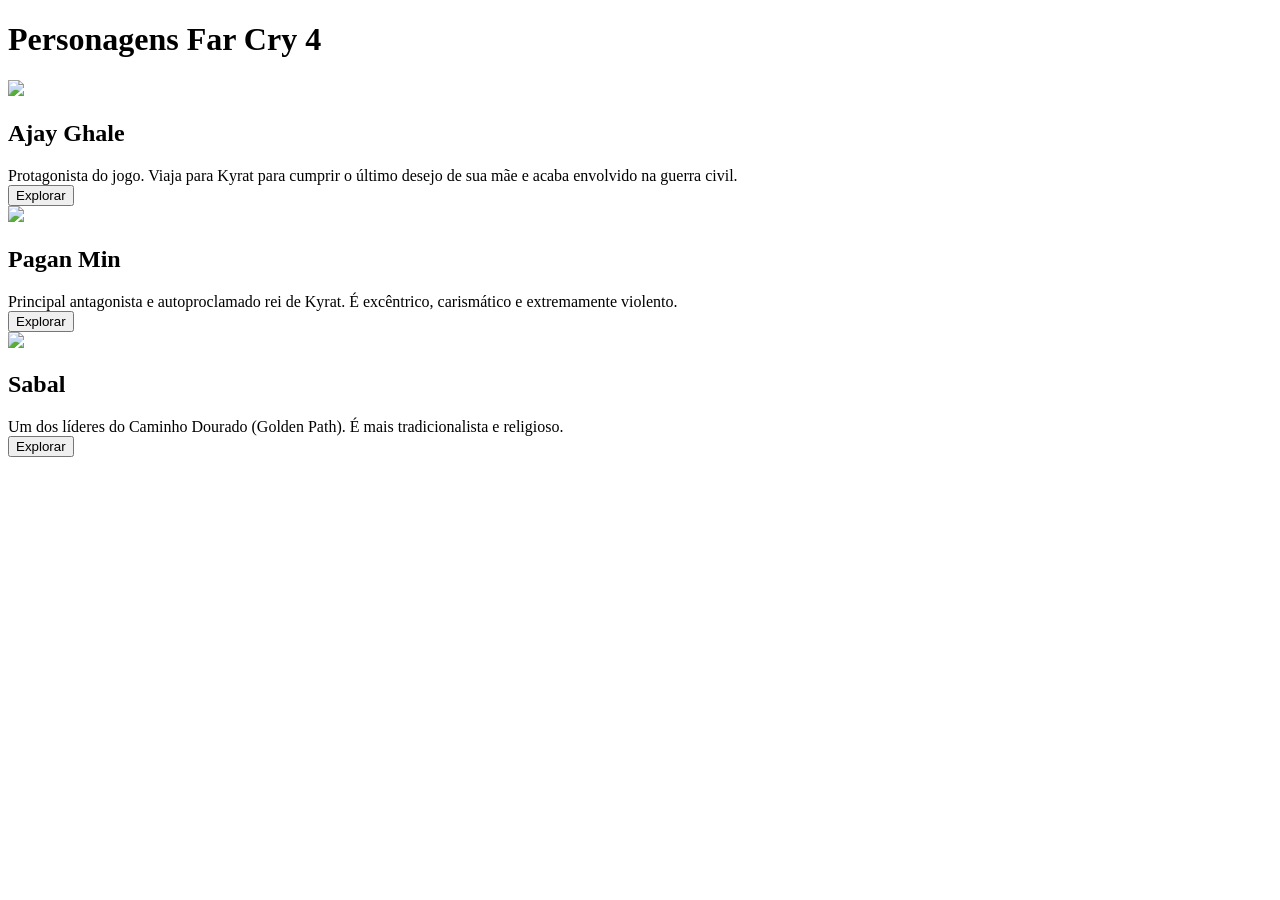
==== Programação web/index.html @ 11e2a89f "Add files via upload" ====
<!DOCTYPE html>
<html lang="pt-br">
<head>
    <meta charset="UTF-8">
    <title>Far cry 4</title>
    <link rel="stylesheet" href="style.css">
</head>
<body>
    <audio id="musica" loop>
        <source src="Musica.wav" type="audio/wav">
    </audio>
    <h1>Personagens Far Cry 4</h1>
    <script>
        const musica = document.getElementById("musica");

        function iniciarMusica() {
            musica.play().catch(() => {
                console.log("O navegador bloqueou o áudio automático.");
            });
        }

        // Quando clicar na página
        document.addEventListener("click", iniciarMusica);

        // Quando voltar para a página
        window.addEventListener("pageshow", iniciarMusica);
    </script>
    <div class="Personagens">
        <div class="card">
            <div class="card-imagem">
                <img class="card-img" src="https://assetsio.gnwcdn.com/far_cry_4_hero.jpg?width=2048&height=2048&fit=bounds&quality=85&format=jpg&auto=webp">
            </div>
            <div class="card-corpo">
                <h2>Ajay Ghale</h2>
                <div class="card-texto">
                    Protagonista do jogo. Viaja para Kyrat para cumprir o último desejo de sua mãe e acaba envolvido na guerra civil.
                </div>
                <div class="card-acao">
                    <button onclick="window.location.href='https://www.google.com/search?q=Ajay+Ghale+Far+Cry+4'">
                        Explorar
                    </button>
                </div>
            </div>
        </div>
        <div class="card">
            <div class="card-imagem">
                <img class="card-img" src="https://images.openai.com/static-rsc-4/2H_R1xKrryI7bJ6tK5zbQ6PTry-y8MIklDi1NeMacF4oKt3eIjLvYhZdxTAIlI6Sjt3_Zy3ck2coGHu7f5Nj6tB8HASZrHaJ635g9jFnHQ2R3f_cDutwd0rOvLWYRlbmIp874PWXQA6JX-oqsk0-YJfujt2PwFnIc8UIR2XjCdLzoRZdBOZxLE6aWz5kz4TE?purpose=fullsize">
            </div>
            <div class="card-corpo">
                <h2>Pagan Min</h2>
                <div class="card-texto">
                    Principal antagonista e autoproclamado rei de Kyrat. É excêntrico, carismático e extremamente violento.
                </div>
                <div class="card-acao">
                    <button onclick="window.location.href='https://www.google.com/search?q=Pagan+Min+Far+Cry+4'">
                        Explorar
                    </button>
                </div>
            </div>
        </div>
        <div class="card">
            <div class="card-imagem">
                <img class="card-img" src="https://images.openai.com/static-rsc-4/d_4OUJDxi0tcg_82kot0tisNOWjFaK3k_U--iJzrTFYm9r0DzQXXtd1-bO5Wwn6jSzxg3yJoS4aawUSFupm_2DUQxyPTsS9FhXgy5T7YfMYBtp8s9tJ7fDJ4O8akraawWl7AlUfPx4SQZ9A9tcmiZpQh9FD1dU0MCocPvQYUNHXdEoBbYZlh6jJjLEOV-35K?purpose=fullsize">
            </div>
            <div class="card-corpo">
                <h2>Sabal</h2>
                <div class="card-texto">
                    Um dos líderes do Caminho Dourado (Golden Path). É mais tradicionalista e religioso.
                </div>
                <div class="card-acao">
                    <button onclick="window.location.href='https://www.google.com/search?q=Sabal+Far+Cry+4'">
                        Explorar
                    </button>
                </div>
            </div>
        </div>
    </div>
</body>
</html>
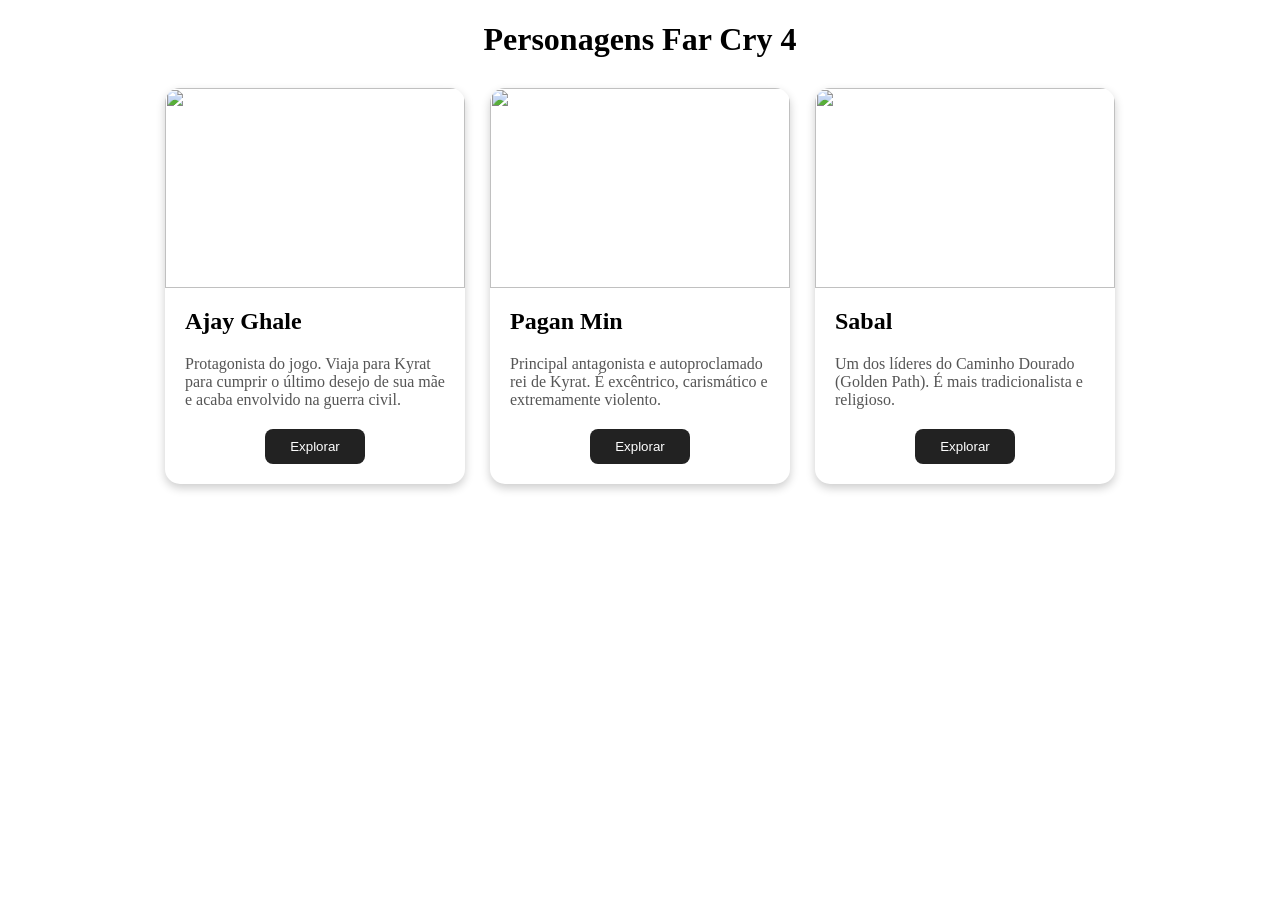
==== commit 724d57c2: "Add files via upload" ====
--- a/Programação web/index.html
+++ b/Programação web/index.html
@@ -7,7 +7,7 @@
 </head>
 <body>
     <audio id="musica" loop>
-        <source src="Musica.wav" type="audio/wav">
+        <source src="Musica.mp3" type="audio/mpeg">
     </audio>
     <h1>Personagens Far Cry 4</h1>
     <script>
--- a/Programação web/style.css
+++ b/Programação web/style.css
@@ -0,0 +1,67 @@
+body {
+    background-image: url("https://static0.gamerantimages.com/wordpress/wp-content/uploads/Far-Cry-4-Kyrat-artwork.jpg");
+    background-size: cover;
+    background-position: center;
+    background-attachment: fixed;
+}
+h1 {
+    text-align: center;
+    margin-bottom: 30px;
+}
+
+.Personagens {
+    display: flex;
+    justify-content: center;
+    align-items: stretch;
+    gap: 25px;
+    flex-wrap: wrap;
+}
+
+.card {
+    width: 300px;
+    background-color: white;
+    border-radius: 15px;
+    overflow: hidden;
+    box-shadow: 0 4px 10px rgba(0, 0, 0, 0.2);
+}
+
+.card-imagem {
+    width: 100%;
+    height: 200px;
+}
+
+.card-img {
+    width: 100%;
+    height: 100%;
+    object-fit: cover;
+}
+
+.card-corpo {
+    padding: 20px;
+}
+
+.card-corpo h2 {
+    margin-top: 0;
+}
+
+.card-texto {
+    color: #555;
+    margin-bottom: 20px;
+}
+
+.card-acao {
+    text-align: center;
+}
+
+button {
+    background-color: #222;
+    color: white;
+    border: none;
+    padding: 10px 25px;
+    border-radius: 8px;
+    cursor: pointer;
+}
+
+button:hover {
+    background-color: #555;
+}
